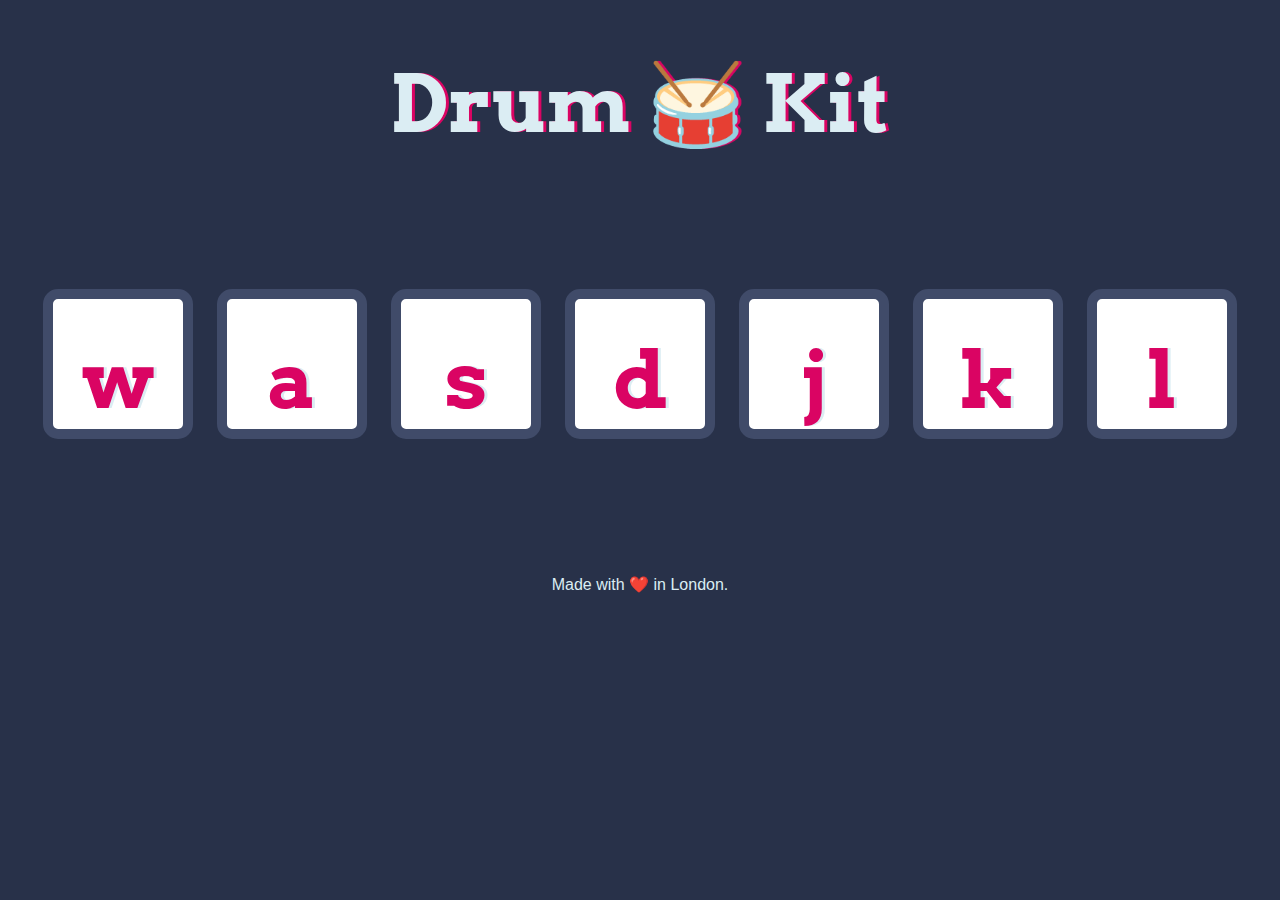
==== drum-kit-challenge/index.html @ 4a26d076 "Adding a new project directory drum-kit-challenge" ====
<!DOCTYPE html>
<html lang="en" dir="ltr">

<head>
  <meta charset="utf-8">
  <title>Drum Kit</title>
  <link rel="stylesheet" href="styles.css">
  <link href="https://fonts.googleapis.com/css?family=Arvo" rel="stylesheet">
</head>

<body>

  <h1 id="title">Drum 🥁 Kit</h1>
  <div class="set">
    <button class="w drum">w</button>
    <button class="a drum">a</button>
    <button class="s drum">s</button>
    <button class="d drum">d</button>
    <button class="j drum">j</button>
    <button class="k drum">k</button>
    <button class="l drum">l</button>
  </div>


  <footer>
    Made with ❤️ in London.
  </footer>
</body>

</html>
---- drum-kit-challenge/styles.css ----
body {
  text-align: center;
  background-color: #283149;
}

h1 {
  font-size: 5rem;
  color: #DBEDF3;
  font-family: "Arvo", cursive;
  text-shadow: 3px 0 #DA0463;

}

footer {
  color: #DBEDF3;
  font-family: sans-serif;
}

.w {

}

.a {

}

.s {

}

.d {

}

.j {

}

.k {

}

.l {

}

.set {
  margin: 10% auto;
}

.game-over {
  background-color: red;
  opacity: 0.8;
}

.pressed {
  box-shadow: 0 3px 4px 0 #DBEDF3;
  opacity: 0.5;
}

.red {
  color: red;
}

.drum {
  outline: none;
  border: 10px solid #404B69;
  font-size: 5rem;
  font-family: 'Arvo', cursive;
  line-height: 2;
  font-weight: 900;
  color: #DA0463;
  text-shadow: 3px 0 #DBEDF3;
  border-radius: 15px;
  display: inline-block;
  width: 150px;
  height: 150px;
  text-align: center;
  margin: 10px;
  background-color: white;
}
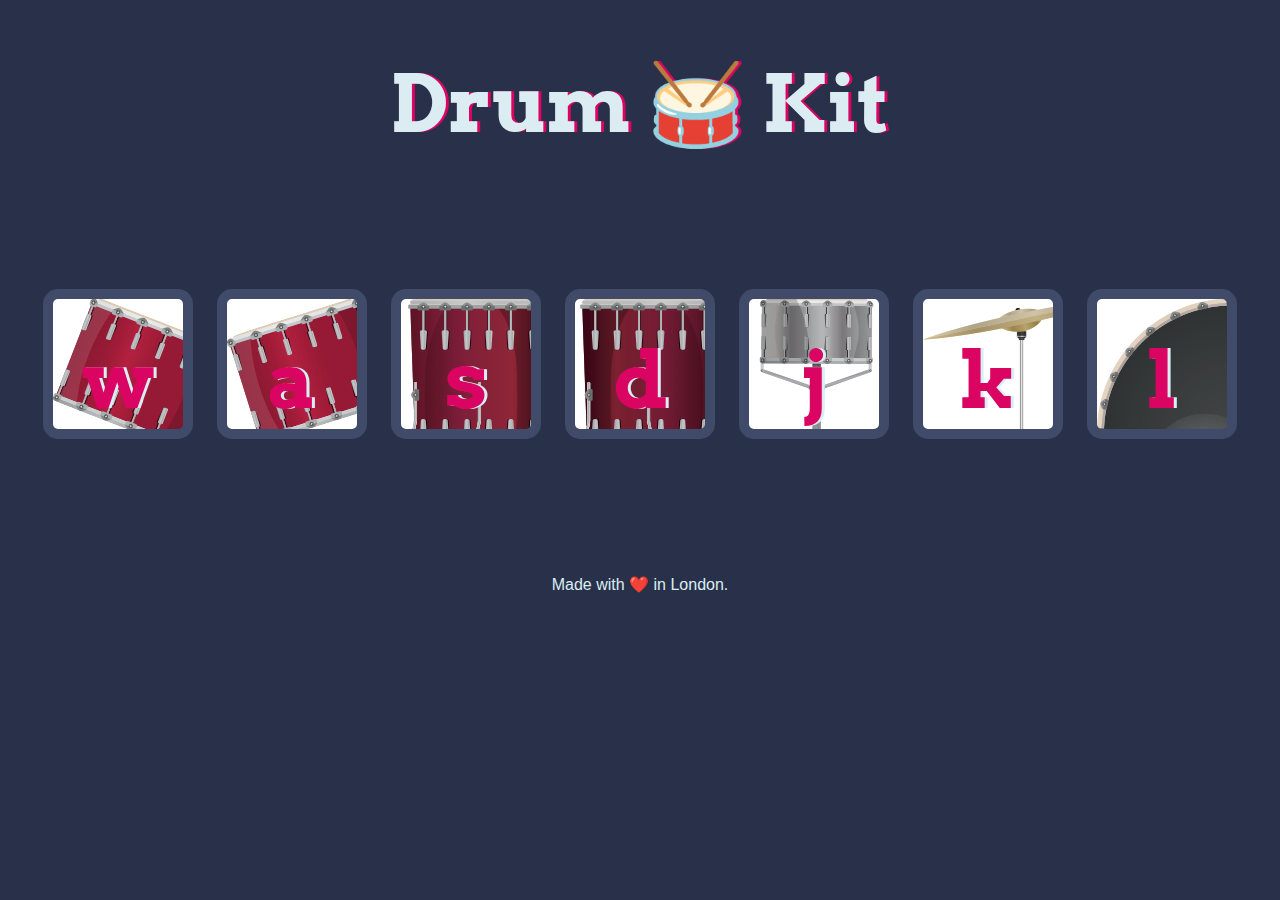
==== commit 33dae085: "Drum Kit Challenge" ====
--- a/drum-kit-challenge/index.html
+++ b/drum-kit-challenge/index.html
@@ -25,6 +25,7 @@
   <footer>
     Made with ❤️ in London.
   </footer>
+  <script src="index.js"></script>
 </body>
 
 </html>
--- a/drum-kit-challenge/styles.css
+++ b/drum-kit-challenge/styles.css
@@ -17,31 +17,31 @@
 }
 
 .w {
-
+  background-image: image-set("./images/tom1.png");
 }
 
 .a {
-
+  background-image: url("images/tom2.png"); /* Images can also be set using the url property */
 }
 
 .s {
-
+  background-image: image-set("./images/tom3.png");
 }
 
 .d {
-
+  background-image: image-set("./images/tom4.png");
 }
 
 .j {
-
+  background-image: image-set("./images/snare.png");
 }
 
 .k {
-
+  background-image: image-set("./images/crash.png");
 }
 
 .l {
-
+  background-image: image-set("./images/kick.png");
 }
 
 .set {
@@ -79,3 +79,7 @@
   margin: 10px;
   background-color: white;
 }
+.animateclass {
+  box-shadow: 0 3px 4px 0;
+  opacity: 0.5;
+}
